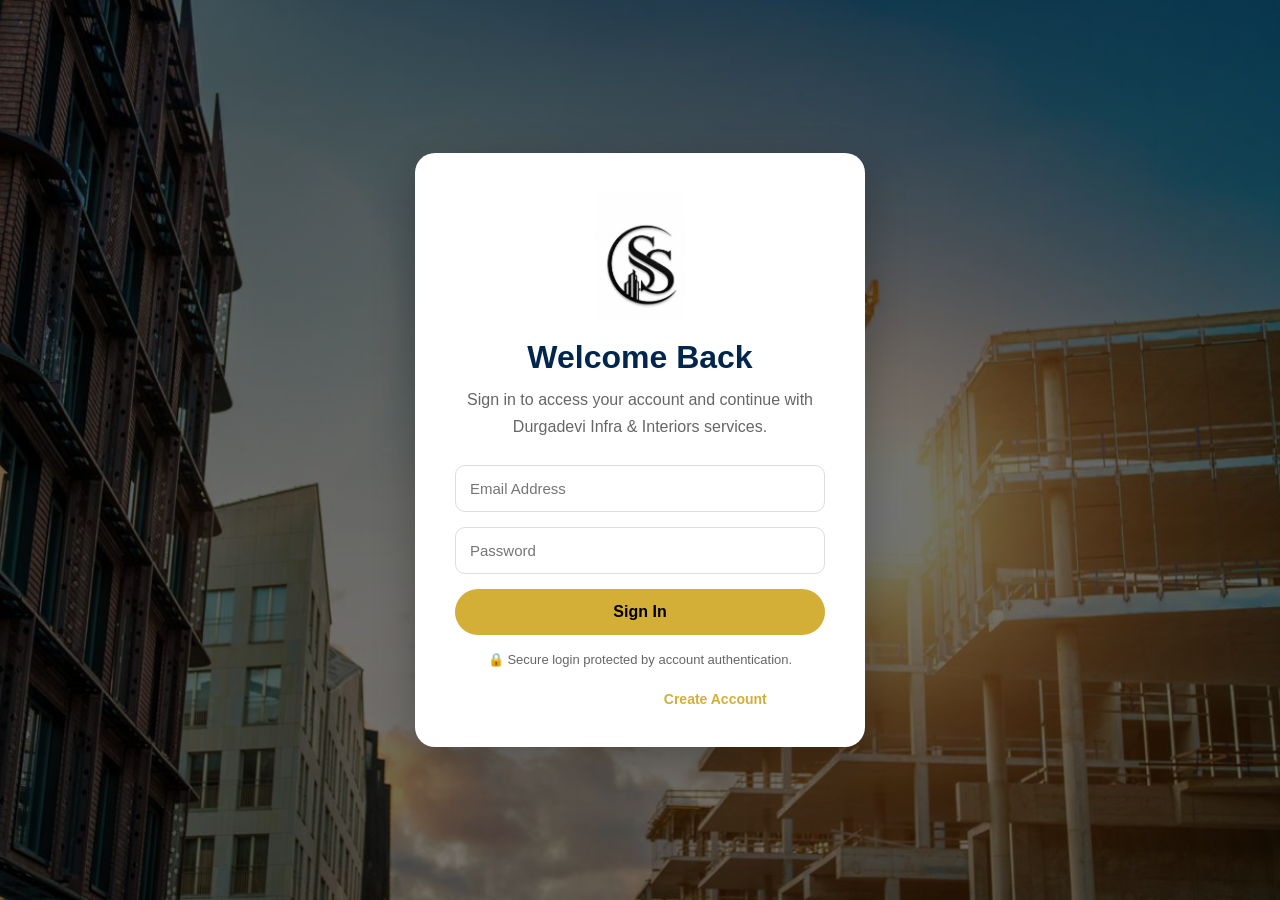
==== civil website/CivilWebsite/index.html @ 340e24d8 "Add files via upload" ====
<!DOCTYPE html>
<html lang="en">

<head>
<meta charset="UTF-8">
<meta name="viewport" content="width=device-width, initial-scale=1.0">

<title>Durgadevi Infra & Interiors</title>

<link rel="stylesheet" href="style.css">
</head>

<body>

<header>

<div class="logo-container">

<a href="index.html">
<img src="images/image.jpeg" alt="Logo" class="logo">
</a>

<h2>DURGADEVI INFRA & INTERIORS</h2>

</div>

<nav>

<ul class="nav-links">

<li><a class="active" href="index.html">Home</a></li>

<li><a href="about.html">About</a></li>

<li><a href="services.html">Services</a></li>

<li><a href="projects.html">Projects</a></li>

<li><a href="contact.html">Contact</a></li>

<li>
<button onclick="logoutUser()" class="logout-btn">
Logout
</button>
</li>

</ul>

</nav>

</header>

<!-- HERO SECTION -->

<section class="hero">

<div class="hero-content">
<h1>Durgadevi<br>
    Infra & Interiors
</h1>
<h2>Building Dreams Into Reality</h2>

<p>
Professional Construction, Architecture &
Interior Solutions Across Karnataka.
</p>

<a href="contact.html" class="btn">
Get Free Consultation
</a>

</div>

</section>

<!-- ABOUT -->

<section class="about-home">

<h2 class="section-title">
About Us
</h2>

<p>
Durgadevi Infra & Interiors is a civil construction,
architecture and interior solutions company delivering
residential, commercial and turnkey projects with
quality workmanship and professional execution.
</p>

</section>

<!-- SERVICES -->

<section class="services-home">

<h2 class="section-title">
Our Services
</h2>

<div class="service-grid">

<div class="service-card">🏗 Construction</div>

<div class="service-card">📐 Architecture</div>

<div class="service-card">💻 2D & 3D Design</div>

<div class="service-card">🛋 Interiors</div>

<div class="service-card">🍽 Modular Kitchen</div>

<div class="service-card">🔑 Turnkey Projects</div>

</div>

</section>

<!-- COUNTERS -->

<section class="counter-section">

<div class="counter-box">
<h2 class="counter" data-target="100">0</h2>
<p>Projects Completed</p>
</div>

<div class="counter-box">
<h2 class="counter" data-target="50">0</h2>
<p>Happy Clients</p>
</div>

<div class="counter-box">
<h2 class="counter" data-target="10">0</h2>
<p>Years Experience</p>
</div>

</section>

<!-- PROJECTS -->

<section class="projects-home">

<h2 class="section-title">
Featured Projects
</h2>

<section class="project-grid">

<div class="project-grid">

<div class="project-card">
<img src="images/goal.webp" alt="Goal International School">

<h3>Goal International School, Manki, Uttara Kannada</h3>
</div>

<div class="project-card">

<img src="images/banner1.webp" alt="BTR Supermarket">

<h3>BTR Supermarket, Manki, Uttara Kannada</h3>

</div>

<div class="project-card">

<img src="images/banner2.webp" alt="Government First Grade College">

<h3>Government First Grade College, Honnavar</h3>

</div>

</div>
</section>

<!-- CONTACT CTA -->

<section class="cta">

<h2>
Ready To Start Your Project?
</h2>

<p>
Contact us today for planning,
design and execution.
</p>

<a href="contact.html" class="btn">
Contact Now
</a>

</section>

<!-- FOOTER -->

<footer>

<h3>DURGADEVI INFRA & INTERIORS</h3>

<p>
Construction | Architecture | Interior Solutions
</p>

<p>
"We Build Trust Along With Homes."
</p>

<p>
© 2026 All Rights Reserved
</p>

</footer>

<!-- WHATSAPP -->

<a href="https://wa.me/919731375667" class="whatsapp">
💬
</a>

<script src="script.js"></script>

<script>

// LOGIN PROTECTION

if(localStorage.getItem("loggedIn") !== "true"){

window.location.href = "login.html";

}

// LOGOUT

function logoutUser(){

localStorage.removeItem("loggedIn");

alert("Logged Out Successfully");

window.location.href = "login.html";

}

</script>

</body>
</html>
---- civil website/CivilWebsite/style.css ----
/* ==========================
   GLOBAL
========================== */

*{
margin:0;
padding:0;
box-sizing:border-box;
scroll-behavior:smooth;
}

body{
font-family:Arial, sans-serif;
background:#061324;
color:white;
overflow-x:hidden;
}

/* ==========================
   HEADER
========================== */

header{
position:fixed;
top:0;
left:0;
width:100%;
height:90px;

display:flex;
justify-content:space-between;
align-items:center;

padding:0 50px;

background:rgba(0,0,0,0.85);

backdrop-filter:blur(10px);

z-index:1000;

animation:headerSlide 1s ease;
}

@keyframes headerSlide{

from{
transform:translateY(-100px);
opacity:0;
}

to{
transform:translateY(0);
opacity:1;
}

}

.logo-container{
display:flex;
align-items:center;
gap:15px;
}

.logo{
width:75px;
height:75px;
border-radius:50%;
object-fit:cover;

border:3px solid #d4a54c;
background:#fff;

animation:
logoGlow 3s infinite alternate,
logoFloat 4s ease-in-out infinite;

box-shadow:
0 0 10px rgba(212,165,76,0.5);
}

/* Glow Effect */

@keyframes logoGlow{

from{
box-shadow:
0 0 10px rgba(212,165,76,0.5);
}

to{
box-shadow:
0 0 20px rgba(212,165,76,0.8),
0 0 40px rgba(212,165,76,0.6),
0 0 60px rgba(212,165,76,0.4);
}

}

/* Floating Animation */

@keyframes logoFloat{

0%{
transform:translateY(0);
}

50%{
transform:translateY(-8px);
}

100%{
transform:translateY(0);
}

}

.logo-container h2{
color:#d4a54c;
font-size:22px;
font-weight:700;
letter-spacing:1px;
}

.nav-links{
display:flex;
list-style:none;
gap:30px;
}

.nav-links a{
color:white;
text-decoration:none;
font-size:18px;
font-weight:600;
transition:.4s;
position:relative;
}

.nav-links a:hover{
color:#d4a54c;
}

.nav-links a::after{
content:'';
position:absolute;
left:0;
bottom:-8px;
width:0;
height:2px;
background:#d4a54c;
transition:.4s;
}

.nav-links a:hover::after{
width:100%;
}

.active{
color:#d4a54c !important;
}

/* ==========================
   HERO
========================== */

.hero{
    height:100vh;

    background:
    linear-gradient(
        rgba(0,0,0,0.60),
        rgba(0,0,0,0.60)
    ),
    url("images/banner.jpg");

    background-size:cover;
    background-position:center;
    background-repeat:no-repeat;
    background-attachment:fixed;

    display:flex;
    justify-content:center;
    align-items:center;
    text-align:center;
    color:white;
}

.hero-content{
max-width:800px;
animation:fadeUp 1.5s ease;
}

.hero h1{
font-size:65px;
margin-bottom:20px;
color:#fff;
}

.hero p{
font-size:22px;
line-height:1.8;
margin-bottom:30px;
}

@keyframes fadeUp{

from{
opacity:0;
transform:translateY(50px);
}

to{
opacity:1;
transform:translateY(0);
}

}

/* ==========================
   BUTTON
========================== */

.btn{
display:inline-block;
padding:15px 35px;

background:#d4a54c;

color:black;

text-decoration:none;

font-weight:bold;

border-radius:50px;

transition:.4s;
}

.btn:hover{

transform:translateY(-5px);

box-shadow:0 10px 30px rgba(212,165,76,.5);

}

/* ==========================
   SECTIONS
========================== */

section{
padding:100px 50px;
}

.section-title{
text-align:center;
font-size:50px;
color:#d4a54c;
margin-bottom:60px;
}

.about-home{
text-align:center;
max-width:1100px;
margin:auto;
}

.about-home p{
font-size:20px;
line-height:2;
}

/* ==========================
   SERVICES
========================== */

.service-grid{
display:grid;
grid-template-columns:repeat(auto-fit,minmax(300px,1fr));
gap:30px;
}

.service-card{

background:#0b2038;

padding:40px;

border-radius:20px;

text-align:center;

font-size:22px;

transition:.5s;

border:1px solid rgba(212,165,76,.3);

}

.service-card:hover{

transform:translateY(-15px);

box-shadow:0 15px 40px rgba(212,165,76,.3);

}

/* ==========================
   COUNTERS
========================== */

.counter-section{

display:grid;

grid-template-columns:repeat(auto-fit,minmax(250px,1fr));

gap:30px;

text-align:center;

}

.counter-box{

background:#0b2038;

padding:40px;

border-radius:20px;

}

.counter{

font-size:60px;

color:#d4a54c;

margin-bottom:15px;

}

/* ==========================
   PROJECTS
========================== */

.project-grid{

display:grid;

grid-template-columns:repeat(auto-fit,minmax(300px,1fr));

gap:30px;

}

.project-card{

background:#0b2038;

border-radius:20px;

overflow:hidden;

transition:.5s;

}

.project-card img{

width:100%;

height:250px;

object-fit:cover;

}

.project-card h3{

padding:20px;

text-align:center;

}

.project-card:hover{

transform:scale(1.03);

box-shadow:0 15px 40px rgba(212,165,76,.4);

}

/* ==========================
   CTA
========================== */

.cta{

text-align:center;

background:#081a2e;

}

.cta h2{

font-size:50px;

margin-bottom:20px;

color:#d4a54c;

}

.cta p{

font-size:22px;

margin-bottom:30px;

}

/* ==========================
   FOOTER
========================== */

footer{

background:#000;

text-align:center;

padding:50px;

}

footer h3{

color:#d4a54c;

margin-bottom:15px;

}

footer p{

margin:10px 0;

}

/* ==========================
   WHATSAPP
========================== */

.whatsapp{

position:fixed;

bottom:25px;

right:25px;

width:65px;

height:65px;

border-radius:50%;

background:#25D366;

display:flex;

justify-content:center;

align-items:center;

font-size:30px;

text-decoration:none;

color:white;

animation:float 2s infinite;

z-index:999;

}

@keyframes float{

0%{
transform:translateY(0);
}

50%{
transform:translateY(-10px);
}

100%{
transform:translateY(0);
}

}

/* ==========================
   RESPONSIVE
========================== */

@media(max-width:768px){

header{
flex-direction:column;
height:auto;
padding:20px;
}

.nav-links{
flex-wrap:wrap;
justify-content:center;
}

.hero h1{
font-size:40px;
}

.section-title{
font-size:35px;
}

}

/* SCROLL ANIMATION */

.service-card,
.project-card,
.counter-box{

opacity:0;
transform:translateY(60px);

}

.show{

opacity:1 !important;
transform:translateY(0) !important;

transition:1s ease;

}

/* PAGE LOAD EFFECT */

body{

opacity:0;
transition:1s;

}

body.loaded{

opacity:1;

}

.service-card img{
width:180px;
height:180px;
object-fit:cover;
border-radius:50%;
margin-bottom:20px;
border:4px solid #d4a54c;
}

/* SERVICES PAGE ENHANCEMENTS */

.service-card ul{
margin-top:15px;
padding-left:20px;
line-height:2;
}

.service-card li{
transition:0.3s;
}

.service-card li:hover{
color:#d4a54c;
transform:translateX(5px);
}

.service-card h2{
margin-bottom:15px;
color:#d4a54c;
}

.service-card{
animation:fadeUp 1s ease;
}

/* PROJECT PAGE */

.project-content{
padding:20px;
}

.project-content h3{
color:#d4a54c;
margin-bottom:10px;
font-size:24px;
}

.project-content p{
line-height:1.8;
}

.project-card{
overflow:hidden;
position:relative;
}

.project-card img{
transition:0.6s;
}

.project-card:hover img{
transform:scale(1.1);
}

.project-card:hover{
box-shadow:0 20px 50px rgba(212,165,76,0.4);
}

/* CONTACT PAGE */

.contact-grid{
display:grid;
grid-template-columns:repeat(auto-fit,minmax(250px,1fr));
gap:30px;
margin-top:50px;
}

.contact-card{
background:#0b2038;
padding:30px;
border-radius:20px;
text-align:center;
transition:.5s;
border:1px solid rgba(212,165,76,.3);
}

.contact-card:hover{
transform:translateY(-10px);
box-shadow:0 15px 40px rgba(212,165,76,.3);
}

.contact-card h3{
color:#d4a54c;
margin-bottom:15px;
}

.contact-form-container{
max-width:900px;
margin:auto;
}

.contact-form-container form{
display:flex;
flex-direction:column;
gap:20px;
}

.contact-form-container input,
.contact-form-container select,
.contact-form-container textarea{

padding:15px;
border:none;
border-radius:10px;

background:#0b2038;
color:white;

font-size:16px;
}

.contact-form-container button{

padding:15px;

background:#d4a54c;

border:none;

border-radius:50px;

font-weight:bold;

cursor:pointer;

transition:.4s;
}

.contact-form-container button:hover{

transform:translateY(-5px);

box-shadow:0 10px 30px rgba(212,165,76,.4);

}

.logout-btn{

background:#d4a54c;
color:black;

border:none;

padding:10px 20px;

border-radius:30px;

cursor:pointer;

font-weight:bold;

transition:0.4s;

}

.logout-btn:hover{

transform:translateY(-3px);

box-shadow:0 10px 20px rgba(212,165,76,0.4);

}

.login-page{
background:#00152e;
}

.login-page{
min-height:100vh;
display:flex;
justify-content:center;
align-items:center;
background:#00152e;
}

.login-box{
width:400px;
background:#0b2038;
padding:40px;
border-radius:15px;
}

.login-box h1{
color:#d4a54c;
text-align:center;
}

.login-box input{
width:100%;
padding:15px;
margin:10px 0;
}

.login-box button{
width:100%;
padding:15px;
background:#d4a54c;
border:none;
cursor:pointer;
}

/* RESET */

*{
margin:0;
padding:0;
box-sizing:border-box;
font-family:Arial, sans-serif;
}

/* REGISTER PAGE */

.register-page{
min-height:100vh;
display:flex;
justify-content:center;
align-items:center;
background:linear-gradient(135deg,#00152e,#002b5c);
}

/* REGISTER BOX */

.register-box{
width:450px;
background:rgba(255,255,255,0.08);
backdrop-filter:blur(10px);
padding:40px;
border-radius:20px;
box-shadow:0 0 30px rgba(212,165,76,0.4);
animation:fadeUp 1s ease;
}

/* TITLE */

.register-box h1{
text-align:center;
color:#d4a54c;
margin-bottom:25px;
font-size:35px;
}

/* INPUTS */

.register-box input{
width:100%;
padding:15px;
margin-bottom:15px;
border:none;
outline:none;
border-radius:10px;
background:#0b2038;
color:white;
font-size:15px;
}

.register-box input:focus{
border:1px solid #d4a54c;
box-shadow:0 0 10px rgba(212,165,76,0.5);
}

/* BUTTON */

.register-box button{
width:100%;
padding:15px;
border:none;
border-radius:50px;
background:#d4a54c;
color:#000;
font-size:16px;
font-weight:bold;
cursor:pointer;
transition:.4s;
}

.register-box button:hover{
transform:translateY(-3px);
box-shadow:0 10px 20px rgba(212,165,76,0.4);
}

/* TEXT */

.register-box p{
text-align:center;
margin-top:20px;
color:white;
}

/* LINK */

.register-box a{
color:#d4a54c;
text-decoration:none;
font-weight:bold;
}

.register-box a:hover{
color:white;
}

/* ANIMATION */

@keyframes fadeUp{

from{
opacity:0;
transform:translateY(50px);
}

to{
opacity:1;
transform:translateY(0);
}

}

.security-note{
margin-top:15px;
font-size:13px;
color:#666;
line-height:1.6;
}

.terms-check{
display:block;
margin-top:20px;
font-size:14px;
text-align:left;
line-height:1.6;
color:#444;
}

.terms-check input{
margin-right:8px;
}

/* LOGIN & REGISTER PAGE */

/* LOGIN & REGISTER BACKGROUND */

.auth-page{
    min-height: 100vh;
    display: flex;
    justify-content: center;
    align-items: center;

    background:
    linear-gradient(
        rgba(0,0,0,0.55),
        rgba(0,0,0,0.55)
    ),
    url("images/image2.jpg");

    background-size: cover;
    background-position: center;
    background-repeat: no-repeat;
    background-attachment: fixed;
}

/* Login/Register Box */

.auth-box{
    width: 100%;
    max-width: 450px;
    background: rgba(255,255,255,0.95);
    backdrop-filter: blur(10px);
    padding: 40px;
    border-radius: 20px;
    box-shadow: 0 15px 40px rgba(0,0,0,0.3);
}

.auth-box{
width:100%;
max-width:450px;
background:#fff;
padding:40px;
border-radius:20px;
box-shadow:0 15px 40px rgba(0,0,0,0.25);
text-align:center;
animation:fadeIn 1s ease;
}

.auth-logo{
width:90px;
margin-bottom:15px;
animation:floatLogo 3s ease-in-out infinite;
}

.auth-box h1{
color:#00264d;
margin-bottom:10px;
}

.auth-box p{
color:#666;
margin-bottom:25px;
line-height:1.7;
}

.auth-box input{
width:100%;
padding:14px;
margin-bottom:15px;
border:1px solid #ddd;
border-radius:10px;
font-size:15px;
}

.auth-box input:focus{
border-color:#d4af37;
outline:none;
}

.auth-box button{
width:100%;
padding:14px;
border:none;
border-radius:50px;
background:#d4af37;
color:#000;
font-size:16px;
font-weight:600;
cursor:pointer;
transition:.3s;
}

.auth-box button:hover{
transform:translateY(-3px);
box-shadow:0 10px 20px rgba(0,0,0,.2);
}

.auth-footer{
margin-top:20px;
font-size:14px;
}

.auth-footer a{
color:#d4af37;
font-weight:bold;
text-decoration:none;
}

.security-note{
margin-top:15px;
font-size:13px;
color:#666;
line-height:1.6;
}

@keyframes fadeIn{
from{
opacity:0;
transform:translateY(30px);
}
to{
opacity:1;
transform:translateY(0);
}
}

@keyframes floatLogo{
0%,100%{
transform:translateY(0);
}
50%{
transform:translateY(-8px);
}
}

.requirements{
text-align:left;
margin:20px 0;
padding:15px;
background:#f7f7f7;
border-radius:10px;
}

.requirements h3{
font-size:16px;
color:#00264d;
margin-bottom:10px;
}

.requirements ul{
padding-left:20px;
color:#555;
line-height:1.8;
font-size:14px;
}

.terms-check{
display:block;
text-align:left;
margin:15px 0;
font-size:14px;
color:#444;
line-height:1.6;
}

.terms-check input{
width:auto;
margin-right:8px;
}
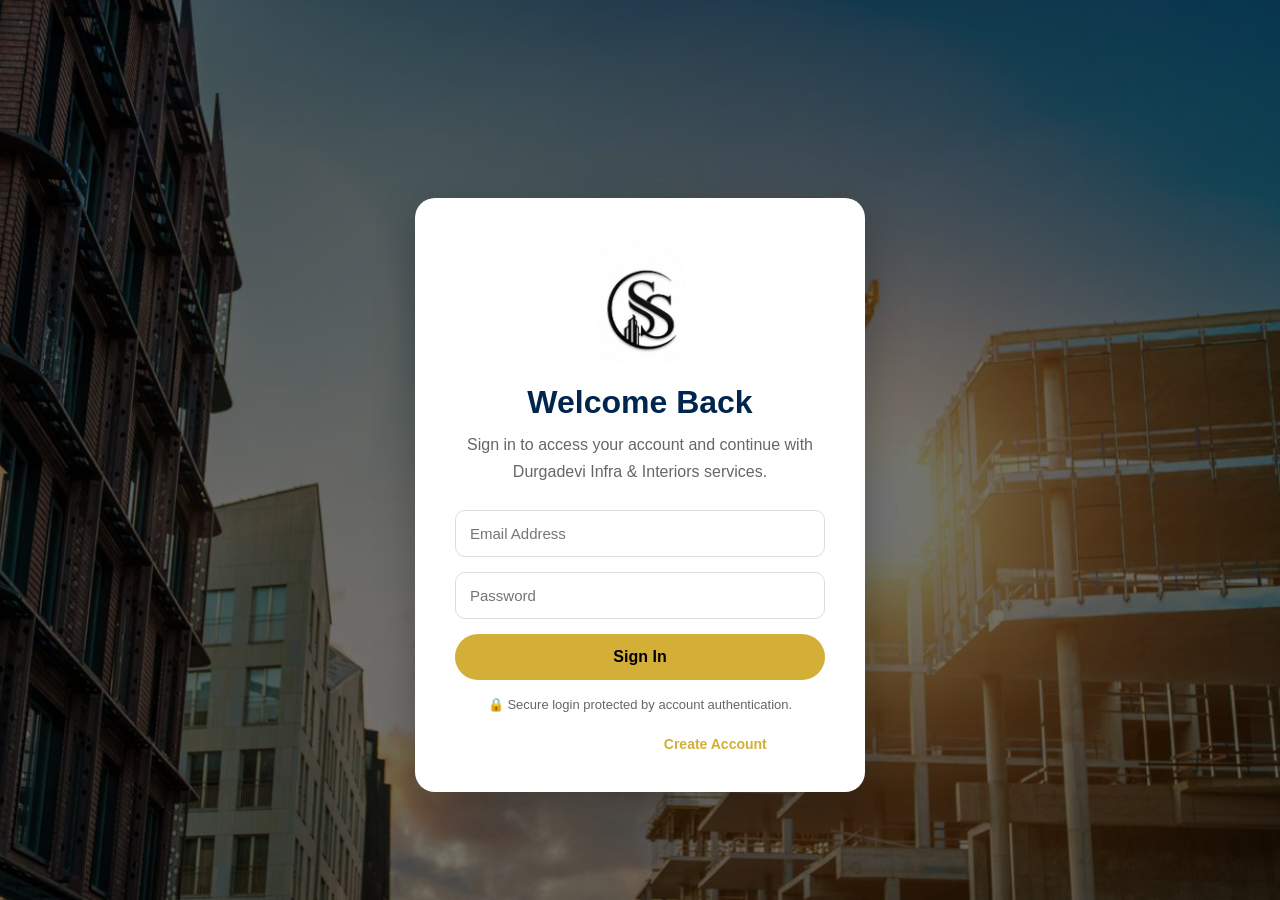
==== commit 6119b3bc: "Update index.html" ====
--- a/civil website/CivilWebsite/index.html
+++ b/civil website/CivilWebsite/index.html
@@ -52,11 +52,12 @@
 
 <!-- HERO SECTION -->
 
-<section class="hero">
+<section class="hero" id="home">
 
 <div class="hero-content">
-<h1>Durgadevi<br>
-    Infra & Interiors
+<h1 class="company-name">
+Durgadevi<br>
+Infra & Interiors
 </h1>
 <h2>Building Dreams Into Reality</h2>
 
@@ -157,7 +158,7 @@
 
 <div class="project-card">
 
-<img src="images/banner1.webp" alt="BTR Supermarket">
+<img src="images/banner2.webp" alt="BTR Supermarket">
 
 <h3>BTR Supermarket, Manki, Uttara Kannada</h3>
 
@@ -165,7 +166,7 @@
 
 <div class="project-card">
 
-<img src="images/banner2.webp" alt="Government First Grade College">
+<img src="images/banner1.webp" alt="Govesrnment First Grade College">
 
 <h3>Government First Grade College, Honnavar</h3>
 
@@ -246,4 +247,4 @@
 </script>
 
 </body>
-</html>+</html>
--- a/civil website/CivilWebsite/style.css
+++ b/civil website/CivilWebsite/style.css
@@ -10,10 +10,11 @@
 }
 
 body{
-font-family:Arial, sans-serif;
-background:#061324;
-color:white;
-overflow-x:hidden;
+    font-family:Arial, sans-serif;
+    background:#061324;
+    color:white;
+    overflow-x:hidden;
+    padding-top:90px;
 }
 
 /* ==========================
@@ -184,11 +185,13 @@
     align-items:center;
     text-align:center;
     color:white;
+   padding-top:120px;
 }
 
 .hero-content{
 max-width:800px;
 animation:fadeUp 1.5s ease;
+padding:20px;
 }
 
 .hero h1{
@@ -504,33 +507,6 @@
 
 100%{
 transform:translateY(0);
-}
-
-}
-
-/* ==========================
-   RESPONSIVE
-========================== */
-
-@media(max-width:768px){
-
-header{
-flex-direction:column;
-height:auto;
-padding:20px;
-}
-
-.nav-links{
-flex-wrap:wrap;
-justify-content:center;
-}
-
-.hero h1{
-font-size:40px;
-}
-
-.section-title{
-font-size:35px;
 }
 
 }
@@ -1082,4 +1058,136 @@
 .terms-check input{
 width:auto;
 margin-right:8px;
-}+}
+
+/* =========================
+   MOBILE RESPONSIVE FIX
+   ========================= */
+
+@media screen and (max-width: 768px){
+
+    body{
+        padding-top: 160px;
+    }
+
+    header{
+        flex-direction: column;
+        justify-content: center;
+        height: auto;
+        padding: 15px;
+    }
+
+    .logo-container{
+        flex-direction: column;
+        gap: 8px;
+        text-align: center;
+    }
+
+    .logo{
+        width: 65px;
+        height: 65px;
+    }
+
+    .logo-container h2{
+        font-size: 16px;
+        line-height: 1.4;
+    }
+
+    .nav-links{
+        flex-wrap: wrap;
+        justify-content: center;
+        gap: 10px;
+        margin-top: 10px;
+    }
+
+    .nav-links a{
+        font-size: 15px;
+    }
+
+    .hero{
+        min-height: 100vh;
+        padding: 40px 20px;
+        background-attachment: scroll;
+       padding-top:180px;
+    }
+
+    .hero-content{
+        margin-top: 30px;
+    }
+
+    .hero-content h1{
+        font-size: 32px;
+        line-height: 1.3;
+        margin-bottom: 15px;
+    }
+
+    .hero-content h2{
+        font-size: 20px;
+        margin-bottom: 15px;
+    }
+
+    .hero-content p{
+        font-size: 15px;
+        line-height: 1.7;
+    }
+
+    .section-title{
+        font-size: 30px;
+    }
+
+    .service-grid,
+    .project-grid,
+    .contact-grid,
+    .counter-section{
+        grid-template-columns: 1fr;
+    }
+
+    section{
+        padding: 70px 20px;
+    }
+
+    .btn{
+        width: 100%;
+        max-width: 300px;
+    }
+}
+
+/* EXTRA SMALL MOBILE */
+
+@media screen and (max-width: 480px){
+
+    body{
+        padding-top: 160px;
+    }
+
+    .hero-content{
+        margin-top: 30px;
+    }
+
+    .hero-content h1{
+        font-size: 28px;
+    }
+
+    .hero-content h2{
+        font-size: 18px;
+    }
+
+    .hero-content p{
+        font-size: 14px;
+    }
+
+    .logo-container h2{
+        font-size: 14px;
+    }
+
+    .nav-links a{
+        font-size: 14px;
+    }
+}
+
+.company-name{
+    color:#ffffff;
+    text-shadow:
+    0 0 10px rgba(212,165,76,0.6),
+    0 0 20px rgba(212,165,76,0.4);
+}
